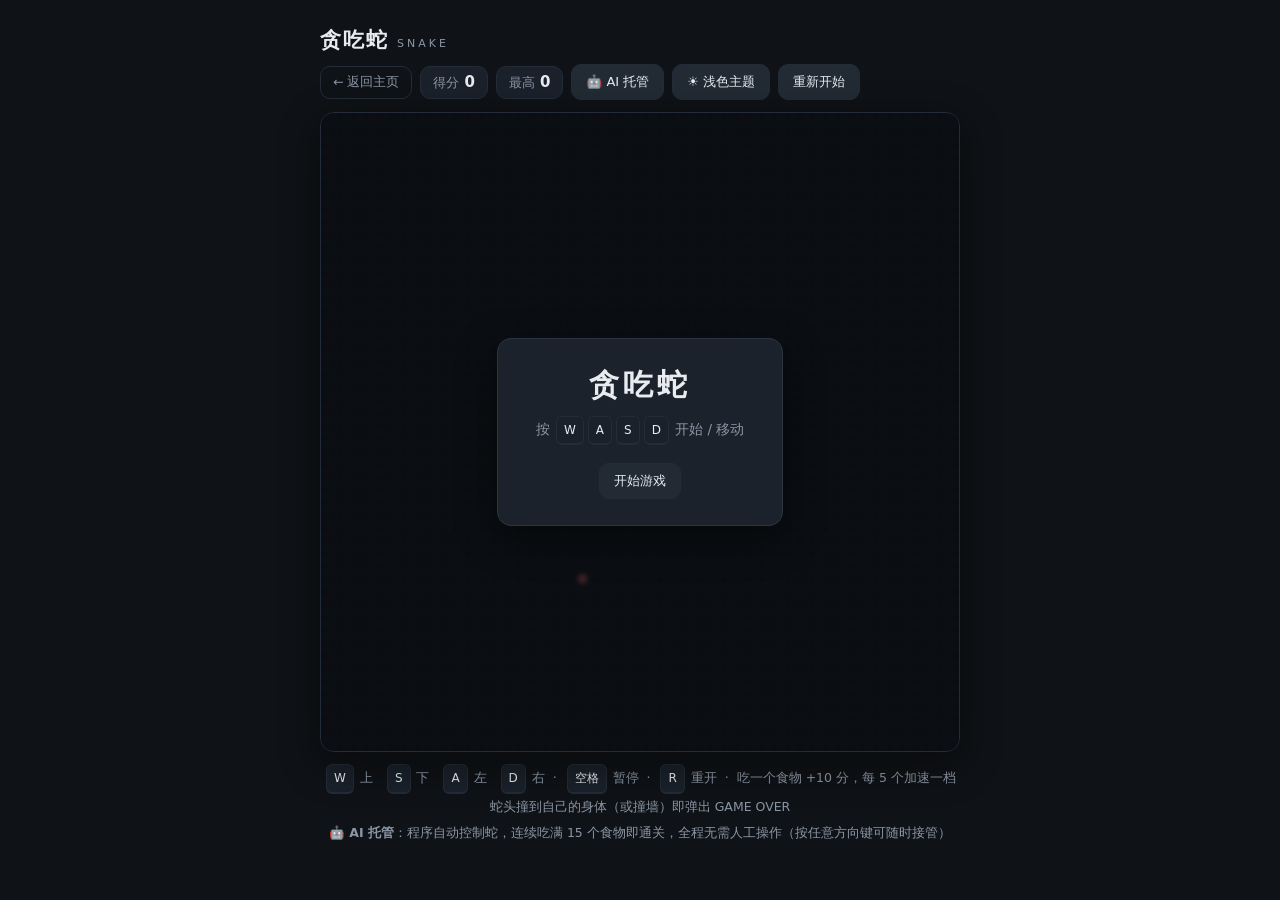
==== snake-ai/index.html @ e87202b3 "新增两个在线小游戏页面：贪吃蛇基础版（snake/）与 AI 托管版（snake-ai/） - snake/：纯前端单文件贪吃蛇，WASD 操作、50×50 格、撞到自己身体弹 GAME OVER、深" ====
<!DOCTYPE html>
<html lang="zh-CN" data-theme="dark">
<head>
<meta charset="UTF-8">
<meta name="viewport" content="width=device-width, initial-scale=1">
<title>贪吃蛇 Snake · AI 托管版</title>
<meta name="description" content="纯前端单文件贪吃蛇：WASD 控制、50×50 格、深浅主题切换，并内置 AI 自动托管，可自动连续吃满 15 个食物。">
<style>
  /* ============================================================
     主题变量（阶段二）：默认深色，JS 切换时整体覆盖这些变量
     ============================================================ */
  :root {
    --pageBg: #0f1216;
    --pageText: #e8ecf1;
    --subText: #8b96a5;
    --chipBg: #1a212a;
    --cardBorder: #242c37;
    --btnBg: #222a34;
    --btnText: #e8ecf1;
    --btnHover: #2d3743;
    --canvasBg: #12161c;
    --gridLine: rgba(255, 255, 255, 0.05);
    --snakeHead: #4ade80;
    --snakeBody: #22c55e;
    --snakeAlt: #16a34a;
    --food: #f87171;
    --overlayBg: rgba(10, 12, 16, 0.78);
    --panelBg: #1b222b;
    --panelBorder: #2b3542;
    --shadow: 0 12px 40px rgba(0, 0, 0, 0.45);
  }

  * { box-sizing: border-box; }
  html, body { margin: 0; padding: 0; }

  body {
    background: var(--pageBg);
    color: var(--pageText);
    font-family: "Segoe UI", "PingFang SC", "Microsoft YaHei", system-ui, sans-serif;
    min-height: 100vh;
    display: flex;
    justify-content: center;
    padding: 26px 16px 36px;
    transition: background 0.25s ease, color 0.25s ease;
  }

  .wrap { width: 100%; max-width: 640px; }

  header {
    display: flex;
    align-items: center;
    justify-content: space-between;
    gap: 10px;
    flex-wrap: wrap;
    margin-bottom: 12px;
  }
  h1 { margin: 0; font-size: 21px; font-weight: 700; letter-spacing: 2px; }
  h1 .sub { margin-left: 8px; font-size: 11px; font-weight: 400; letter-spacing: 3px; color: var(--subText); }

  .stats { display: flex; align-items: center; gap: 8px; flex-wrap: wrap; }
  .chip {
    background: var(--chipBg);
    border: 1px solid var(--cardBorder);
    border-radius: 10px;
    padding: 6px 12px;
    font-size: 12.5px;
    color: var(--subText);
    white-space: nowrap;
  }
  .chip b {
    margin-left: 5px;
    color: var(--pageText);
    font-size: 15px;
    font-variant-numeric: tabular-nums;
  }

  button {
    font: inherit;
    font-size: 13px;
    cursor: pointer;
    border: 1px solid var(--cardBorder);
    background: var(--btnBg);
    color: var(--btnText);
    border-radius: 10px;
    padding: 8px 14px;
    white-space: nowrap;
    transition: background 0.2s ease, transform 0.08s ease;
  }
  .back {
    font-size: 12.5px;
    color: var(--subText);
    text-decoration: none;
    border: 1px solid var(--cardBorder);
    border-radius: 10px;
    padding: 7px 12px;
    transition: background 0.2s ease, color 0.2s ease;
  }
  .back:hover { background: var(--btnHover); color: var(--pageText); }

  button:hover { background: var(--btnHover); }
  button:active { transform: translateY(1px); }

  .board {
    position: relative;
    border: 1px solid var(--cardBorder);
    border-radius: 14px;
    overflow: hidden;
    background: var(--canvasBg);
    box-shadow: var(--shadow);
    transition: background 0.25s ease;
  }
  canvas { display: block; width: 100%; height: auto; }

  .overlay {
    position: absolute;
    inset: 0;
    display: flex;
    align-items: center;
    justify-content: center;
    background: var(--overlayBg);
    backdrop-filter: blur(2px);
  }
  .overlay[hidden] { display: none; }

  .panel {
    text-align: center;
    padding: 26px 38px;
    border-radius: 14px;
    background: var(--panelBg);
    border: 1px solid var(--panelBorder);
    box-shadow: var(--shadow);
  }
  .panel h2 { margin: 0 0 10px; font-size: 30px; letter-spacing: 4px; }
  .panel p { margin: 0 0 18px; color: var(--subText); font-size: 13.5px; line-height: 2; }
  .panel .big { color: var(--pageText); font-size: 16px; font-weight: 700; }

  footer {
    margin-top: 12px;
    text-align: center;
    color: var(--subText);
    font-size: 12.5px;
    line-height: 2.1;
  }
  kbd {
    display: inline-block;
    min-width: 20px;
    padding: 1px 7px;
    margin: 0 2px;
    border: 1px solid var(--cardBorder);
    border-bottom-width: 2px;
    border-radius: 6px;
    background: var(--chipBg);
    color: var(--pageText);
    font-family: inherit;
    font-size: 12px;
  }
</style>
</head>
<body>
  <main class="wrap">
    <header>
      <h1>贪吃蛇<span class="sub">SNAKE</span></h1>
      <div class="stats">
        <a class="back" href="../">← 返回主页</a>
        <div class="chip">得分<b id="score">0</b></div>
        <div class="chip">最高<b id="best">0</b></div>
        <div class="chip" id="aiChip" hidden>AI 进度<b id="aiProgress">0/15</b></div>
        <button id="aiBtn" type="button">🤖 AI 托管</button>
        <button id="themeBtn" type="button">☀️ 浅色主题</button>
        <button id="restartBtn" type="button">重新开始</button>
      </div>
    </header>

    <div class="board">
      <canvas id="game" width="600" height="600"></canvas>
      <div id="overlay" class="overlay">
        <div class="panel">
          <h2 id="overlayTitle">贪吃蛇</h2>
          <p id="overlayText">按 <kbd>W</kbd><kbd>A</kbd><kbd>S</kbd><kbd>D</kbd> 开始 / 移动</p>
          <button id="overlayBtn" type="button">开始游戏</button>
        </div>
      </div>
    </div>

    <footer>
      <kbd>W</kbd> 上 &nbsp; <kbd>S</kbd> 下 &nbsp; <kbd>A</kbd> 左 &nbsp; <kbd>D</kbd> 右 &nbsp;·&nbsp;
      <kbd>空格</kbd> 暂停 &nbsp;·&nbsp; <kbd>R</kbd> 重开 &nbsp;·&nbsp; 吃一个食物 +10 分，每 5 个加速一档<br>
      蛇头撞到自己的身体（或撞墙）即弹出 GAME OVER<br>
      🤖 <b>AI 托管</b>：程序自动控制蛇，连续吃满 15 个食物即通关，全程无需人工操作（按任意方向键可随时接管）
    </footer>
  </main>

<script>
(function () {
  'use strict';

  /* ============================================================
     常量：棋盘为 50 × 50 格，每格 12px，画布 600 × 600
     ============================================================ */
  var COLS = 50, ROWS = 50, CELL = 12;
  var W = COLS * CELL, H = ROWS * CELL;
  var FOOD_SCORE = 10;
  var TICK_START = 130, TICK_MIN = 70, SPEED_EVERY = 5, SPEED_DELTA = 5;

  var THEME_KEY = 'snake-theme';
  var BEST_KEY = 'snake-best';
  var aiTarget = 15;            // AI 托管的通关目标（连续吃到 15 个食物）

  /* ============================================================
     主题表（阶段二）：深色 / 浅色两套配色，一键切换
     ============================================================ */
  var THEMES = {
    dark: {
      pageBg: '#0f1216',
      pageText: '#e8ecf1',
      subText: '#8b96a5',
      chipBg: '#1a212a',
      cardBorder: '#242c37',
      btnBg: '#222a34',
      btnText: '#e8ecf1',
      btnHover: '#2d3743',
      canvasBg: '#12161c',
      gridLine: 'rgba(255,255,255,0.05)',
      snakeHead: '#4ade80',
      snakeBody: '#22c55e',
      snakeAlt: '#16a34a',
      food: '#f87171',
      overlayBg: 'rgba(10,12,16,0.78)',
      panelBg: '#1b222b',
      panelBorder: '#2b3542',
      shadow: '0 12px 40px rgba(0,0,0,0.45)'
    },
    light: {
      pageBg: '#f4f6fa',
      pageText: '#1d2733',
      subText: '#66727f',
      chipBg: '#ffffff',
      cardBorder: '#dde3ec',
      btnBg: '#ffffff',
      btnText: '#1d2733',
      btnHover: '#eef2f8',
      canvasBg: '#ffffff',
      gridLine: 'rgba(29,39,51,0.06)',
      snakeHead: '#16a34a',
      snakeBody: '#22c55e',
      snakeAlt: '#4ade80',
      food: '#ef4444',
      overlayBg: 'rgba(244,246,250,0.8)',
      panelBg: '#ffffff',
      panelBorder: '#dde3ec',
      shadow: '0 12px 40px rgba(29,39,51,0.14)'
    }
  };

  /* ---------- localStorage 安全封装（file:// 下也可能不可用） ---------- */
  var store = {
    get: function (key) {
      try { return window.localStorage.getItem(key); } catch (e) { return null; }
    },
    set: function (key, value) {
      try { window.localStorage.setItem(key, value); } catch (e) { /* 忽略 */ }
    }
  };

  /* ---------- DOM ---------- */
  var canvas = document.getElementById('game');
  var ctx = canvas.getContext('2d');
  var scoreEl = document.getElementById('score');
  var bestEl = document.getElementById('best');
  var overlayEl = document.getElementById('overlay');
  var overlayTitleEl = document.getElementById('overlayTitle');
  var overlayTextEl = document.getElementById('overlayText');
  var overlayBtnEl = document.getElementById('overlayBtn');
  var themeBtnEl = document.getElementById('themeBtn');
  var restartBtnEl = document.getElementById('restartBtn');
  var aiBtnEl = document.getElementById('aiBtn');
  var aiChipEl = document.getElementById('aiChip');
  var aiProgressEl = document.getElementById('aiProgress');

  /* ---------- 游戏状态（阶段一） ---------- */
  var state = {
    snake: [],            // snake[0] 是蛇头
    dir: { x: 1, y: 0 },  // 当前方向
    queue: [],            // 待生效的转向缓冲，避免连续按键掉头
    food: { x: 0, y: 0 },
    score: 0,
    best: 0,
    foods: 0,
    tick: TICK_START,
    running: false,
    paused: false,
    over: false,
    timer: null,
    overlayKind: 'ready',
    /* ---- AI 托管（阶段三） ---- */
    auto: false,          // 是否由 AI 控制方向
    aiTarget: 15,         // 目标：连续吃到多少个食物算通关
    aiSteps: 0,           // AI 已走步数（用于结果展示）
    aiWon: false          // 是否已达成目标
  };

  var currentTheme = 'dark';

  /* ============================================================
     主题（阶段二）
     ============================================================ */
  function applyTheme(name, save) {
    currentTheme = THEMES[name] ? name : 'dark';
    var t = THEMES[currentTheme];
    var rootStyle = document.documentElement.style;
    Object.keys(t).forEach(function (key) {
      rootStyle.setProperty('--' + key, t[key]);
    });
    document.documentElement.setAttribute('data-theme', currentTheme);
    themeBtnEl.textContent = currentTheme === 'dark' ? '☀️ 浅色主题' : '🌙 深色主题';
    if (save !== false) store.set(THEME_KEY, currentTheme);   // 刷新后保留
    draw();                                                   // 立即重绘，即时生效
  }

  function toggleTheme() {
    applyTheme(currentTheme === 'dark' ? 'light' : 'dark', true);
  }

  /* ============================================================
     绘制
     ============================================================ */
  function drawCell(x, y, color) {
    ctx.fillStyle = color;
    ctx.fillRect(x * CELL + 1, y * CELL + 1, CELL - 2, CELL - 2);
  }

  function drawFood(x, y, color) {
    ctx.fillStyle = color;
    ctx.beginPath();
    ctx.arc(x * CELL + CELL / 2, y * CELL + CELL / 2, CELL / 2 - 1.5, 0, Math.PI * 2);
    ctx.fill();
  }

  function draw() {
    var t = THEMES[currentTheme];

    ctx.fillStyle = t.canvasBg;
    ctx.fillRect(0, 0, W, H);

    // 极淡的网格线，保持画面简洁
    ctx.strokeStyle = t.gridLine;
    ctx.lineWidth = 1;
    ctx.beginPath();
    for (var x = 1; x < COLS; x++) {
      ctx.moveTo(x * CELL + 0.5, 0);
      ctx.lineTo(x * CELL + 0.5, H);
    }
    for (var y = 1; y < ROWS; y++) {
      ctx.moveTo(0, y * CELL + 0.5);
      ctx.lineTo(W, y * CELL + 0.5);
    }
    ctx.stroke();

    drawFood(state.food.x, state.food.y, t.food);

    for (var i = state.snake.length - 1; i >= 0; i--) {
      var seg = state.snake[i];
      var color = i === 0 ? t.snakeHead : (i % 2 === 0 ? t.snakeBody : t.snakeAlt);
      drawCell(seg.x, seg.y, color);
    }
    syncDebugAttrs();
  }

  // 机器可读状态：写到根元素的 data-* 属性上，供自动化校验直接断言（不影响人类游玩）
  function syncDebugAttrs() {
    var el = document.body || document.documentElement;
    if (!el || !el.setAttribute) return;
    var phase = state.over ? 'over'
      : state.aiWon ? 'ai-won'
      : state.auto ? 'ai-running'
      : state.running ? 'playing' : 'idle';
    el.setAttribute('data-state', phase);
    el.setAttribute('data-foods', String(state.foods));
    el.setAttribute('data-ai-steps', String(state.aiSteps));
    el.setAttribute('data-snake-len', String(state.snake.length));
  }

  /* ============================================================
     AI 自动托管（阶段三）：让程序自己玩
     每一步对 4 个方向「试走」一格，按两个安全指标打分后择优：
       ① tailOk —— 试走后蛇头还能重新追到自己的尾巴，不会被自己关死；
       ② space  —— 试走后蛇头可达的空格数 ≥ 蛇长，留有足够活动空间。
     在「安全」的走法里优先选能缩短到食物距离（BFS 最短路）的那一步；若没有能靠近
     食物的安全走法，就退化为「可达空间最大」的走法自保；四步全危险时选空间最大者。
     ============================================================ */
  var AI_DIRS = [{ x: 0, y: -1 }, { x: -1, y: 0 }, { x: 0, y: 1 }, { x: 1, y: 0 }];

  function cellIdx(x, y) { return y * COLS + x; }

  // 障碍掩码：默认整条蛇身都是障碍，可分别跳过蛇头 / 蛇尾（蛇尾会让位或可被追及）
  function blockedMask(snakeArr, skipHead, skipTail) {
    var blocked = new Uint8Array(COLS * ROWS);
    for (var i = 0; i < snakeArr.length; i++) {
      if (skipHead && i === 0) continue;
      if (skipTail && i === snakeArr.length - 1) continue;
      blocked[cellIdx(snakeArr[i].x, snakeArr[i].y)] = 1;
    }
    return blocked;
  }

  // 从蛇头 BFS：返回可达空格数，以及能否摸到蛇尾
  function analyzeSpace(snakeArr) {
    var blocked = blockedMask(snakeArr, true, true);
    var seen = new Uint8Array(COLS * ROWS);
    var head = snakeArr[0], tail = snakeArr[snakeArr.length - 1];
    var qx = [head.x], qy = [head.y], space = 0, tailOk = false;
    seen[cellIdx(head.x, head.y)] = 1;
    for (var qi = 0; qi < qx.length; qi++) {
      var cx = qx[qi], cy = qy[qi];
      for (var i = 0; i < AI_DIRS.length; i++) {
        var nx = cx + AI_DIRS[i].x, ny = cy + AI_DIRS[i].y;
        if (nx < 0 || ny < 0 || nx >= COLS || ny >= ROWS) continue;
        var idx = cellIdx(nx, ny);
        if (seen[idx] || blocked[idx]) continue;
        seen[idx] = 1;
        space += 1;
        if (nx === tail.x && ny === tail.y) tailOk = true;
        qx.push(nx); qy.push(ny);
      }
    }
    return { space: space, tailOk: tailOk };
  }

  // 从某点出发到食物的最短步数（BFS），食物不可达返回 Infinity
  function distanceToFood(start, snakeArr) {
    if (state.food.x < 0) return Infinity;
    var blocked = blockedMask(snakeArr, true, true);
    var seen = new Uint8Array(COLS * ROWS);
    var qx = [start.x], qy = [start.y], qd = [0];
    seen[cellIdx(start.x, start.y)] = 1;
    for (var qi = 0; qi < qx.length; qi++) {
      if (qx[qi] === state.food.x && qy[qi] === state.food.y) return qd[qi];
      for (var i = 0; i < AI_DIRS.length; i++) {
        var nx = qx[qi] + AI_DIRS[i].x, ny = qy[qi] + AI_DIRS[i].y;
        if (nx < 0 || ny < 0 || nx >= COLS || ny >= ROWS) continue;
        var idx = cellIdx(nx, ny);
        if (seen[idx] || blocked[idx]) continue;
        seen[idx] = 1;
        qx.push(nx); qy.push(ny); qd.push(qd[qi] + 1);
      }
    }
    return Infinity;
  }

  // 在当前局面上试走一步：撞墙 / 撞身体返回 null，否则返回走完后的局面
  function tryMove(dir) {
    var head = state.snake[0];
    var nx = head.x + dir.x, ny = head.y + dir.y;
    if (nx < 0 || ny < 0 || nx >= COLS || ny >= ROWS) return null;
    var grow = (nx === state.food.x && ny === state.food.y);
    var next = [{ x: nx, y: ny }];
    var keep = grow ? state.snake.length : state.snake.length - 1;   // 不吃食物时尾巴会让位
    for (var i = 0; i < keep; i++) {
      var seg = state.snake[i];
      if (seg.x === nx && seg.y === ny) return null;
      next.push(seg);
    }
    return { dir: dir, head: { x: nx, y: ny }, snake: next, grow: grow };
  }

  function aiBetter(a, b) {
    if (a.safe !== b.safe) return a.safe;                            // ① 安全优先
    if (a.foodDist !== b.foodDist) return a.foodDist < b.foodDist;    // ② 再尽量靠近食物
    if (a.space !== b.space) return a.space > b.space;                // ③ 空间更大更稳
    if (a.keepDir !== b.keepDir) return a.keepDir > b.keepDir;        // ④ 尽量少转向
    return false;
  }

  function aiChooseDirection() {
    var best = null;
    for (var i = 0; i < AI_DIRS.length; i++) {
      var cand = tryMove(AI_DIRS[i]);
      if (!cand) continue;
      var info = analyzeSpace(cand.snake);
      cand.space = info.space;
      cand.safe = info.tailOk && info.space >= cand.snake.length;
      var dist = distanceToFood(cand.head, cand.snake);
      cand.foodDist = (dist === Infinity) ? 1e9 : dist;
      cand.keepDir = (cand.dir.x === state.dir.x && cand.dir.y === state.dir.y) ? 1 : 0;
      if (!best || aiBetter(cand, best)) best = cand;
    }
    return best ? best.dir : state.dir;   // 无处可走时保持原方向
  }

  /* ============================================================
     核心逻辑（阶段一）
     ============================================================ */
  function spawnFood() {
    var free = [];
    for (var x = 0; x < COLS; x++) {
      for (var y = 0; y < ROWS; y++) {
        var onSnake = false;
        for (var i = 0; i < state.snake.length; i++) {
          if (state.snake[i].x === x && state.snake[i].y === y) { onSnake = true; break; }
        }
        if (!onSnake) free.push({ x: x, y: y });
      }
    }
    if (free.length === 0) {           // 全屏占满，玩家赢了
      state.food = { x: -1, y: -1 };
      return;
    }
    state.food = free[Math.floor(Math.random() * free.length)];
  }

  function updateScore() {
    scoreEl.textContent = String(state.score);
    bestEl.textContent = String(Math.max(state.best, state.score));
    updateAiBadge();
  }

  /* AI 托管的状态徽标与按钮文案 */
  function updateAiBadge() {
    aiChipEl.hidden = !state.auto;
    aiProgressEl.textContent = state.foods + '/' + state.aiTarget;
    aiBtnEl.textContent = state.auto ? '🛑 停止托管' : '🤖 AI 托管';
  }

  function setDirection(nx, ny) {
    var last = state.queue.length ? state.queue[state.queue.length - 1] : state.dir;
    if (nx === -last.x && ny === -last.y) return;   // 禁止 180° 掉头
    if (nx === last.x && ny === last.y) return;     // 同方向重复按键
    if (state.queue.length < 2) state.queue.push({ x: nx, y: ny });
  }

  function step() {
    if (state.auto && !state.aiWon) {
      state.dir = aiChooseDirection();   // AI 托管：每一步现算方向
      state.queue = [];
      state.aiSteps += 1;
    } else if (state.queue.length) {
      state.dir = state.queue.shift();
    }

    var head = state.snake[0];
    var nx = head.x + state.dir.x;
    var ny = head.y + state.dir.y;

    // 撞墙
    if (nx < 0 || ny < 0 || nx >= COLS || ny >= ROWS) {
      gameOver('撞到墙了');
      return;
    }

    // 蛇头碰到自己的身体（吃食物时身体变长，判定范围包含全部身体）
    var willGrow = (nx === state.food.x && ny === state.food.y);
    var limit = willGrow ? state.snake.length : state.snake.length - 1;
    for (var i = 0; i < limit; i++) {
      if (state.snake[i].x === nx && state.snake[i].y === ny) {
        gameOver('蛇头撞到了自己的身体');
        return;
      }
    }

    state.snake.unshift({ x: nx, y: ny });
    if (willGrow) {
      state.score += FOOD_SCORE;
      state.foods += 1;
      if (state.foods % SPEED_EVERY === 0) {
        state.tick = Math.max(TICK_MIN, state.tick - SPEED_DELTA);
      }
      spawnFood();
      updateScore();
    } else {
      state.snake.pop();
    }
    draw();
    if (state.auto && state.foods >= state.aiTarget) aiWin();   // AI 吃满目标 → 通关
  }

  /* ============================================================
     弹层：开始 / 暂停 / GAME OVER
     ============================================================ */
  function showOverlay(kind, reason) {
    state.overlayKind = kind;
    overlayEl.hidden = false;
    if (kind === 'over') {
      overlayTitleEl.textContent = 'GAME OVER';
      overlayTextEl.innerHTML = (reason || '') + '<br>得分 <span class="big">' + state.score +
        '</span> · 最高 <span class="big">' + Math.max(state.best, state.score) + '</span>';
      overlayBtnEl.textContent = '再来一局';
    } else if (kind === 'paused') {
      overlayTitleEl.textContent = '已暂停';
      overlayTextEl.innerHTML = '按 <kbd>空格</kbd> 或点击按钮继续';
      overlayBtnEl.textContent = '继续游戏';
    } else {
      overlayTitleEl.textContent = '贪吃蛇';
      overlayTextEl.innerHTML = '按 <kbd>W</kbd><kbd>A</kbd><kbd>S</kbd><kbd>D</kbd> 开始 / 移动';
      overlayBtnEl.textContent = '开始游戏';
    }
  }

  function hideOverlay() {
    overlayEl.hidden = true;
  }

  function gameOver(reason) {
    state.over = true;
    state.running = false;
    clearTimeout(state.timer);
    if (state.score > state.best) {
      state.best = state.score;
      store.set(BEST_KEY, String(state.best));
    }
    updateScore();
    draw();
    showOverlay('over', reason);   // 弹出 GAME OVER 字样
  }

  /* ============================================================
     流程控制
     ============================================================ */
  function reset() {
    var cx = Math.floor(COLS / 2), cy = Math.floor(ROWS / 2);
    state.snake = [
      { x: cx, y: cy },
      { x: cx - 1, y: cy },
      { x: cx - 2, y: cy }
    ];
    state.dir = { x: 1, y: 0 };
    state.queue = [];
    state.score = 0;
    state.foods = 0;
    state.tick = TICK_START;
    state.running = false;
    state.paused = false;
    state.over = false;
    spawnFood();
    updateScore();
    draw();
  }

  function startGame() {
    if (state.over) reset();
    state.running = true;
    state.paused = false;
    hideOverlay();
    schedule();
  }

  function restart() {
    clearTimeout(state.timer);
    reset();
    startGame();
  }

  function togglePause() {
    if (!state.running || state.over) return;
    state.paused = !state.paused;
    if (state.paused) showOverlay('paused');
    else hideOverlay();
  }

  /* ---------- AI 托管：开局 / 停止 / 通关 ---------- */
  function startAutoPlay() {
    clearTimeout(state.timer);
    reset();
    state.auto = true;
    state.aiWon = false;
    state.aiSteps = 0;
    state.aiTarget = aiTarget;
    updateAiBadge();
    startGame();                 // 无需任何按键，AI 自己开局
  }

  function stopAutoPlay() {
    state.auto = false;
    state.running = false;
    clearTimeout(state.timer);
    updateAiBadge();
    showOverlay('ready');
  }

  function toggleAutoPlay() {
    if (state.auto) stopAutoPlay();
    else startAutoPlay();
  }

  function aiWin() {
    state.aiWon = true;
    state.running = false;
    clearTimeout(state.timer);
    updateAiBadge();
    draw();
    state.overlayKind = 'aiwin';
    overlayEl.hidden = false;
    overlayTitleEl.textContent = 'AI 通关';
    overlayTextEl.innerHTML = 'AI 连续吃到 <span class="big">' + state.foods + '</span> 个食物' +
      '（目标 ' + state.aiTarget + '）<br>全程 ' + state.aiSteps + ' 步，未撞墙、未撞自己';
    overlayBtnEl.textContent = '让 AI 再跑一次';
  }

  function schedule() {
    clearTimeout(state.timer);
    state.timer = setTimeout(tickFn, state.tick);
  }

  function tickFn() {
    if (!state.running || state.over) return;
    if (!state.paused) step();
    schedule();
  }

  /* ============================================================
     事件绑定
     ============================================================ */
  var KEY_DIRS = {
    w: [0, -1], s: [0, 1], a: [-1, 0], d: [1, 0],
    arrowup: [0, -1], arrowdown: [0, 1], arrowleft: [-1, 0], arrowright: [1, 0]
  };

  document.addEventListener('keydown', function (e) {
    var key = String(e.key || '').toLowerCase();

    if (key === ' ' || key === 'spacebar') {
      e.preventDefault();
      if (state.over) return;
      if (!state.running) startGame();
      else togglePause();
      return;
    }
    if (key === 'r') { e.preventDefault(); restart(); return; }

    var dir = KEY_DIRS[key];
    if (!dir) return;
    e.preventDefault();
    if (state.auto) { state.auto = false; updateAiBadge(); }   // 人工接管，立即退出 AI 托管
    if (state.over) restart();          // 结束后按方向键直接重开
    else if (!state.running) startGame();
    if (state.paused) { state.paused = false; hideOverlay(); }
    setDirection(dir[0], dir[1]);
  });

  themeBtnEl.addEventListener('click', toggleTheme);
  restartBtnEl.addEventListener('click', restart);
  aiBtnEl.addEventListener('click', toggleAutoPlay);
  overlayBtnEl.addEventListener('click', function () {
    if (state.overlayKind === 'over') restart();
    else if (state.overlayKind === 'paused') togglePause();
    else if (state.overlayKind === 'aiwin') startAutoPlay();
    else startGame();
  });

  /* ============================================================
     启动 + 测试钩子（仅用于自动化验证，不影响正常游玩）
       ?theme=dark|light   强制初始主题
       ?speed=N            指定每步毫秒数（便于录制 / 截图）
       ?target=N           AI 托管的目标食物数（默认 15）
       ?demo=ai            AI 托管自动开局（全程无人工操作）
       ?demo=play          自动开始，便于截图
       ?demo=gameover      构造自撞局面，验证 GAME OVER 弹层
     ============================================================ */
  var params = new URLSearchParams(window.location.search);
  var forcedTheme = params.get('theme');
  var demo = params.get('demo');
  var speedParam = parseInt(params.get('speed') || '', 10);
  var targetParam = parseInt(params.get('target') || '', 10);

  if (targetParam > 0) aiTarget = targetParam;
  state.aiTarget = aiTarget;
  if (speedParam > 0) {                    // 加速演示：步进间隔与加速下限一起下调
    TICK_START = speedParam;
    TICK_MIN = Math.min(TICK_MIN, speedParam);
  }

  state.best = parseInt(store.get(BEST_KEY) || '0', 10) || 0;
  reset();
  applyTheme(forcedTheme || store.get(THEME_KEY) || 'dark', !forcedTheme);
  showOverlay('ready');

  if (demo === 'ai') {
    startAutoPlay();                       // AI 托管：不需要任何人按键
  } else if (demo === 'play') {
    // 便于截图 / 演示：预置一条较长的蛇与前方食物，再自动开始
    var body = [];
    for (var d = 0; d < 12; d++) body.push({ x: 18 - d, y: 25 });
    state.snake = body;
    state.dir = { x: 1, y: 0 };
    state.food = { x: 30, y: 25 };
    state.running = true;
    state.over = false;
    hideOverlay();
    draw();
    schedule();
  } else if (demo === 'gameover') {
    // 构造一个闭环蛇阵，蛇头向右前进若干步后必然撞到自己
    var ring = [];
    ring.push({ x: 20, y: 20 });                       // 蛇头在圈内
    var x, y;
    for (x = 18; x <= 25; x++) ring.push({ x: x, y: 18 });
    for (y = 19; y <= 24; y++) ring.push({ x: 25, y: y });
    for (x = 24; x >= 18; x--) ring.push({ x: x, y: 25 });
    for (y = 24; y >= 19; y--) ring.push({ x: 18, y: y });
    state.snake = ring;
    state.dir = { x: 1, y: 0 };
    state.food = { x: 5, y: 5 };
    state.running = true;
    state.over = false;
    hideOverlay();
    draw();
    schedule();
  }

  // 调试 / 自动化验证入口
  window.__SNAKE__ = {
    state: state,
    THEMES: THEMES,
    COLS: COLS, ROWS: ROWS, CELL: CELL,
    step: step,
    reset: reset,
    start: startGame,
    restart: restart,
    setDirection: setDirection,
    gameOver: gameOver,
    spawnFood: spawnFood,
    applyTheme: applyTheme,
    getTheme: function () { return currentTheme; },
    draw: draw,
    /* AI 托管（阶段三）调试入口 */
    aiChoose: aiChooseDirection,
    startAuto: startAutoPlay,
    stopAuto: stopAutoPlay,
    setAuto: function (on) { state.auto = !!on; updateAiBadge(); },
    setTarget: function (n) { aiTarget = n; state.aiTarget = n; updateAiBadge(); }
  };
})();
</script>
</body>
</html>
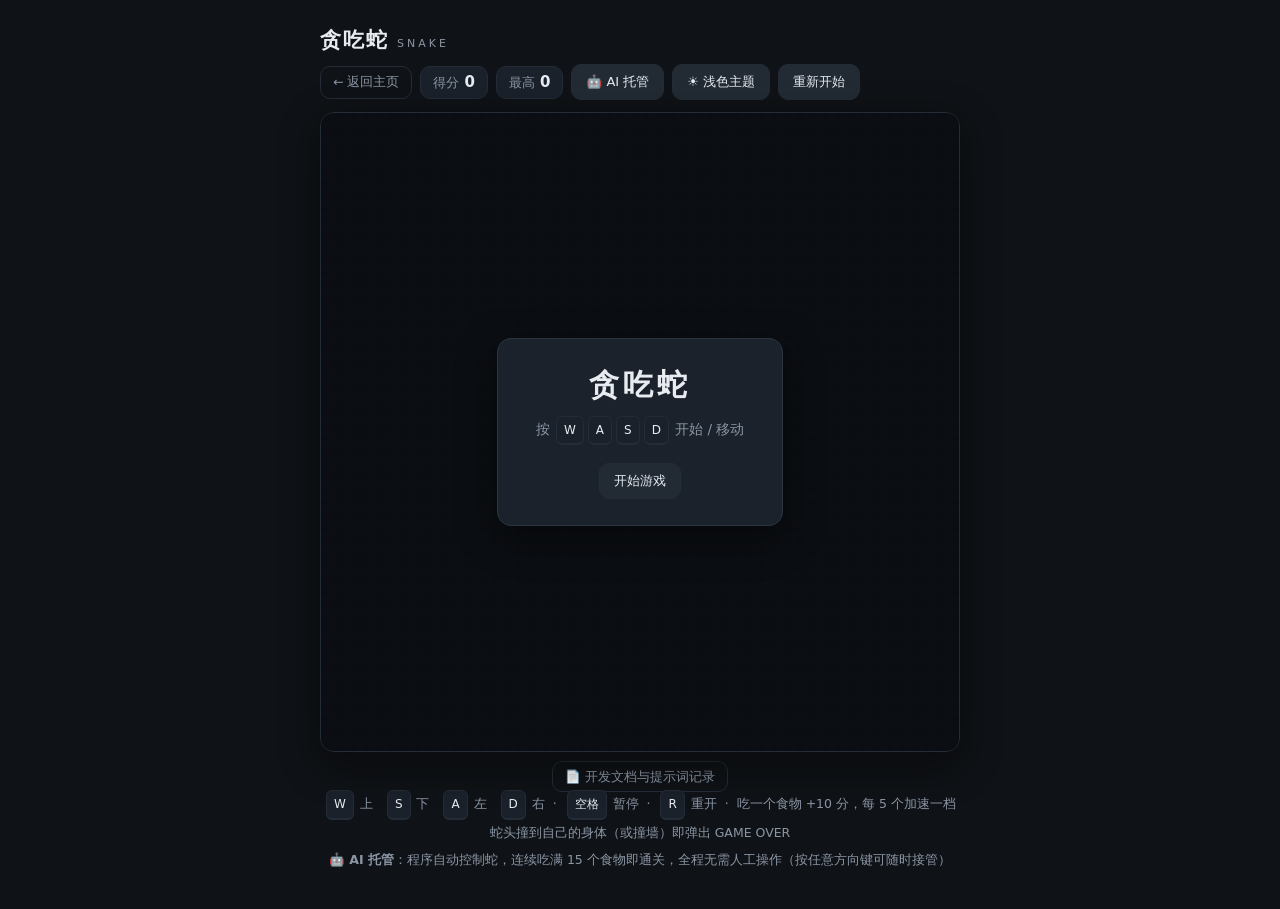
==== commit 6f356fc6: "把贪吃蛇开发文档（README）发布到站点：网页版 + Markdown 原文 + 验证截图 - 新增自包含 Markdown 渲染脚本 publish_readme.mjs：把游戏项目 README" ====
--- a/snake-ai/index.html
+++ b/snake-ai/index.html
@@ -183,6 +183,7 @@
     </div>
 
     <footer>
+      <a class="back" href="../snake/README.html">📄 开发文档与提示词记录</a><br>
       <kbd>W</kbd> 上 &nbsp; <kbd>S</kbd> 下 &nbsp; <kbd>A</kbd> 左 &nbsp; <kbd>D</kbd> 右 &nbsp;·&nbsp;
       <kbd>空格</kbd> 暂停 &nbsp;·&nbsp; <kbd>R</kbd> 重开 &nbsp;·&nbsp; 吃一个食物 +10 分，每 5 个加速一档<br>
       蛇头撞到自己的身体（或撞墙）即弹出 GAME OVER<br>
